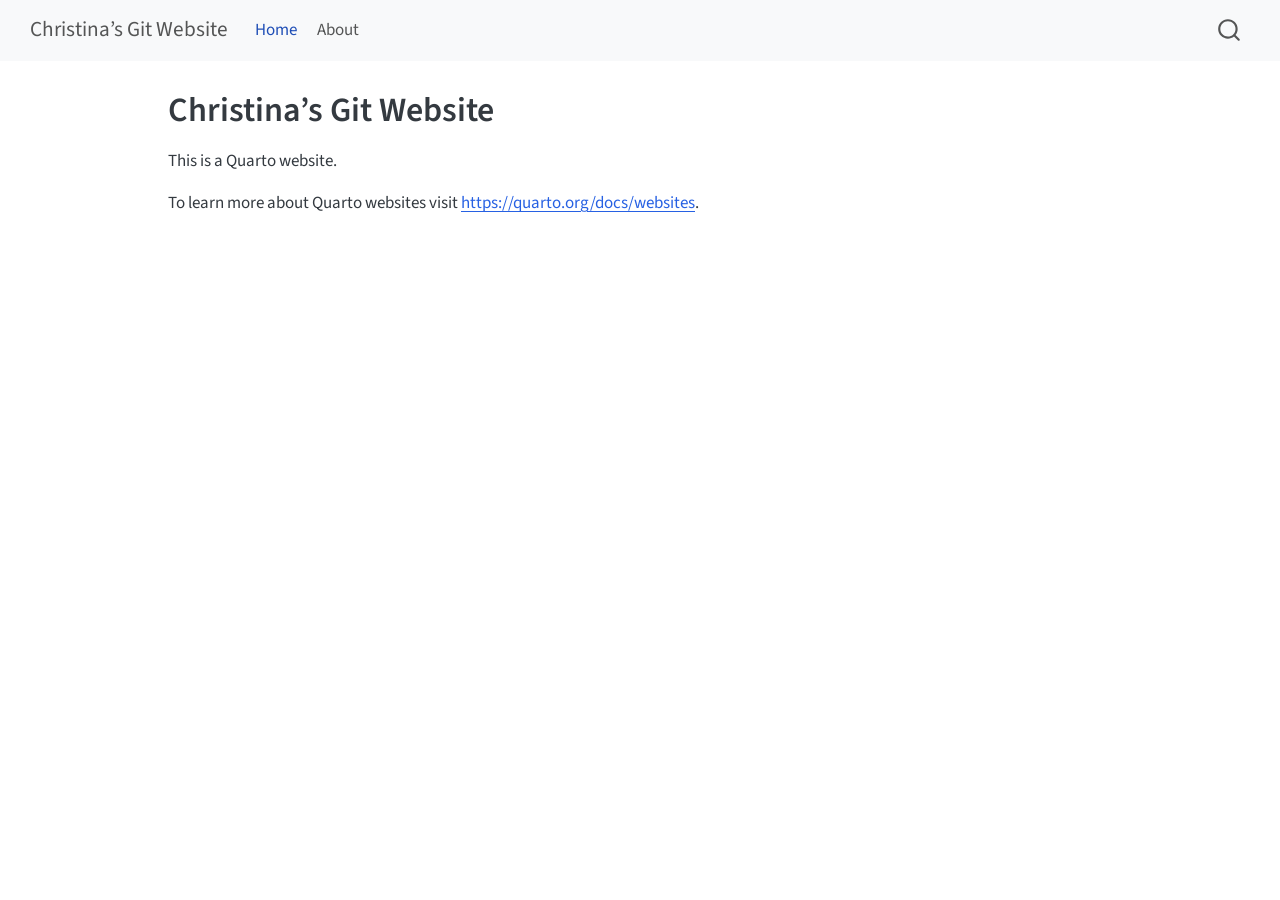
==== docs/index.html @ 49236083 "Create website" ====
<!DOCTYPE html>
<html xmlns="http://www.w3.org/1999/xhtml" lang="en" xml:lang="en"><head>

<meta charset="utf-8">
<meta name="generator" content="quarto-1.7.33">

<meta name="viewport" content="width=device-width, initial-scale=1.0, user-scalable=yes">


<title>Christina’s Git Website</title>
<style>
code{white-space: pre-wrap;}
span.smallcaps{font-variant: small-caps;}
div.columns{display: flex; gap: min(4vw, 1.5em);}
div.column{flex: auto; overflow-x: auto;}
div.hanging-indent{margin-left: 1.5em; text-indent: -1.5em;}
ul.task-list{list-style: none;}
ul.task-list li input[type="checkbox"] {
  width: 0.8em;
  margin: 0 0.8em 0.2em -1em; /* quarto-specific, see https://github.com/quarto-dev/quarto-cli/issues/4556 */ 
  vertical-align: middle;
}
</style>


<script src="site_libs/quarto-nav/quarto-nav.js"></script>
<script src="site_libs/quarto-nav/headroom.min.js"></script>
<script src="site_libs/clipboard/clipboard.min.js"></script>
<script src="site_libs/quarto-search/autocomplete.umd.js"></script>
<script src="site_libs/quarto-search/fuse.min.js"></script>
<script src="site_libs/quarto-search/quarto-search.js"></script>
<meta name="quarto:offset" content="./">
<script src="site_libs/quarto-html/quarto.js" type="module"></script>
<script src="site_libs/quarto-html/tabsets/tabsets.js" type="module"></script>
<script src="site_libs/quarto-html/popper.min.js"></script>
<script src="site_libs/quarto-html/tippy.umd.min.js"></script>
<script src="site_libs/quarto-html/anchor.min.js"></script>
<link href="site_libs/quarto-html/tippy.css" rel="stylesheet">
<link href="site_libs/quarto-html/quarto-syntax-highlighting-ea385d0e468b0dd5ea5bf0780b1290d9.css" rel="stylesheet" id="quarto-text-highlighting-styles">
<script src="site_libs/bootstrap/bootstrap.min.js"></script>
<link href="site_libs/bootstrap/bootstrap-icons.css" rel="stylesheet">
<link href="site_libs/bootstrap/bootstrap-c1fac2584b48ed01fb6e278e36375074.min.css" rel="stylesheet" append-hash="true" id="quarto-bootstrap" data-mode="light">
<script id="quarto-search-options" type="application/json">{
  "location": "navbar",
  "copy-button": false,
  "collapse-after": 3,
  "panel-placement": "end",
  "type": "overlay",
  "limit": 50,
  "keyboard-shortcut": [
    "f",
    "/",
    "s"
  ],
  "show-item-context": false,
  "language": {
    "search-no-results-text": "No results",
    "search-matching-documents-text": "matching documents",
    "search-copy-link-title": "Copy link to search",
    "search-hide-matches-text": "Hide additional matches",
    "search-more-match-text": "more match in this document",
    "search-more-matches-text": "more matches in this document",
    "search-clear-button-title": "Clear",
    "search-text-placeholder": "",
    "search-detached-cancel-button-title": "Cancel",
    "search-submit-button-title": "Submit",
    "search-label": "Search"
  }
}</script>


<link rel="stylesheet" href="styles.css">
</head>

<body class="nav-fixed quarto-light">

<div id="quarto-search-results"></div>
  <header id="quarto-header" class="headroom fixed-top">
    <nav class="navbar navbar-expand-lg " data-bs-theme="dark">
      <div class="navbar-container container-fluid">
      <div class="navbar-brand-container mx-auto">
    <a class="navbar-brand" href="./index.html">
    <span class="navbar-title">Christina’s Git Website</span>
    </a>
  </div>
            <div id="quarto-search" class="" title="Search"></div>
          <button class="navbar-toggler" type="button" data-bs-toggle="collapse" data-bs-target="#navbarCollapse" aria-controls="navbarCollapse" role="menu" aria-expanded="false" aria-label="Toggle navigation" onclick="if (window.quartoToggleHeadroom) { window.quartoToggleHeadroom(); }">
  <span class="navbar-toggler-icon"></span>
</button>
          <div class="collapse navbar-collapse" id="navbarCollapse">
            <ul class="navbar-nav navbar-nav-scroll me-auto">
  <li class="nav-item">
    <a class="nav-link active" href="./index.html" aria-current="page"> 
<span class="menu-text">Home</span></a>
  </li>  
  <li class="nav-item">
    <a class="nav-link" href="./about.html"> 
<span class="menu-text">About</span></a>
  </li>  
</ul>
          </div> <!-- /navcollapse -->
            <div class="quarto-navbar-tools">
</div>
      </div> <!-- /container-fluid -->
    </nav>
</header>
<!-- content -->
<div id="quarto-content" class="quarto-container page-columns page-rows-contents page-layout-article page-navbar">
<!-- sidebar -->
<!-- margin-sidebar -->
    <div id="quarto-margin-sidebar" class="sidebar margin-sidebar zindex-bottom">
        
    </div>
<!-- main -->
<main class="content" id="quarto-document-content">

<header id="title-block-header" class="quarto-title-block default">
<div class="quarto-title">
<h1 class="title">Christina’s Git Website</h1>
</div>



<div class="quarto-title-meta">

    
  
    
  </div>
  


</header>


<p>This is a Quarto website.</p>
<p>To learn more about Quarto websites visit <a href="https://quarto.org/docs/websites" class="uri">https://quarto.org/docs/websites</a>.</p>



</main> <!-- /main -->
<script id="quarto-html-after-body" type="application/javascript">
  window.document.addEventListener("DOMContentLoaded", function (event) {
    const icon = "";
    const anchorJS = new window.AnchorJS();
    anchorJS.options = {
      placement: 'right',
      icon: icon
    };
    anchorJS.add('.anchored');
    const isCodeAnnotation = (el) => {
      for (const clz of el.classList) {
        if (clz.startsWith('code-annotation-')) {                     
          return true;
        }
      }
      return false;
    }
    const onCopySuccess = function(e) {
      // button target
      const button = e.trigger;
      // don't keep focus
      button.blur();
      // flash "checked"
      button.classList.add('code-copy-button-checked');
      var currentTitle = button.getAttribute("title");
      button.setAttribute("title", "Copied!");
      let tooltip;
      if (window.bootstrap) {
        button.setAttribute("data-bs-toggle", "tooltip");
        button.setAttribute("data-bs-placement", "left");
        button.setAttribute("data-bs-title", "Copied!");
        tooltip = new bootstrap.Tooltip(button, 
          { trigger: "manual", 
            customClass: "code-copy-button-tooltip",
            offset: [0, -8]});
        tooltip.show();    
      }
      setTimeout(function() {
        if (tooltip) {
          tooltip.hide();
          button.removeAttribute("data-bs-title");
          button.removeAttribute("data-bs-toggle");
          button.removeAttribute("data-bs-placement");
        }
        button.setAttribute("title", currentTitle);
        button.classList.remove('code-copy-button-checked');
      }, 1000);
      // clear code selection
      e.clearSelection();
    }
    const getTextToCopy = function(trigger) {
        const codeEl = trigger.previousElementSibling.cloneNode(true);
        for (const childEl of codeEl.children) {
          if (isCodeAnnotation(childEl)) {
            childEl.remove();
          }
        }
        return codeEl.innerText;
    }
    const clipboard = new window.ClipboardJS('.code-copy-button:not([data-in-quarto-modal])', {
      text: getTextToCopy
    });
    clipboard.on('success', onCopySuccess);
    if (window.document.getElementById('quarto-embedded-source-code-modal')) {
      const clipboardModal = new window.ClipboardJS('.code-copy-button[data-in-quarto-modal]', {
        text: getTextToCopy,
        container: window.document.getElementById('quarto-embedded-source-code-modal')
      });
      clipboardModal.on('success', onCopySuccess);
    }
      var localhostRegex = new RegExp(/^(?:http|https):\/\/localhost\:?[0-9]*\//);
      var mailtoRegex = new RegExp(/^mailto:/);
        var filterRegex = new RegExp('/' + window.location.host + '/');
      var isInternal = (href) => {
          return filterRegex.test(href) || localhostRegex.test(href) || mailtoRegex.test(href);
      }
      // Inspect non-navigation links and adorn them if external
     var links = window.document.querySelectorAll('a[href]:not(.nav-link):not(.navbar-brand):not(.toc-action):not(.sidebar-link):not(.sidebar-item-toggle):not(.pagination-link):not(.no-external):not([aria-hidden]):not(.dropdown-item):not(.quarto-navigation-tool):not(.about-link)');
      for (var i=0; i<links.length; i++) {
        const link = links[i];
        if (!isInternal(link.href)) {
          // undo the damage that might have been done by quarto-nav.js in the case of
          // links that we want to consider external
          if (link.dataset.originalHref !== undefined) {
            link.href = link.dataset.originalHref;
          }
        }
      }
    function tippyHover(el, contentFn, onTriggerFn, onUntriggerFn) {
      const config = {
        allowHTML: true,
        maxWidth: 500,
        delay: 100,
        arrow: false,
        appendTo: function(el) {
            return el.parentElement;
        },
        interactive: true,
        interactiveBorder: 10,
        theme: 'quarto',
        placement: 'bottom-start',
      };
      if (contentFn) {
        config.content = contentFn;
      }
      if (onTriggerFn) {
        config.onTrigger = onTriggerFn;
      }
      if (onUntriggerFn) {
        config.onUntrigger = onUntriggerFn;
      }
      window.tippy(el, config); 
    }
    const noterefs = window.document.querySelectorAll('a[role="doc-noteref"]');
    for (var i=0; i<noterefs.length; i++) {
      const ref = noterefs[i];
      tippyHover(ref, function() {
        // use id or data attribute instead here
        let href = ref.getAttribute('data-footnote-href') || ref.getAttribute('href');
        try { href = new URL(href).hash; } catch {}
        const id = href.replace(/^#\/?/, "");
        const note = window.document.getElementById(id);
        if (note) {
          return note.innerHTML;
        } else {
          return "";
        }
      });
    }
    const xrefs = window.document.querySelectorAll('a.quarto-xref');
    const processXRef = (id, note) => {
      // Strip column container classes
      const stripColumnClz = (el) => {
        el.classList.remove("page-full", "page-columns");
        if (el.children) {
          for (const child of el.children) {
            stripColumnClz(child);
          }
        }
      }
      stripColumnClz(note)
      if (id === null || id.startsWith('sec-')) {
        // Special case sections, only their first couple elements
        const container = document.createElement("div");
        if (note.children && note.children.length > 2) {
          container.appendChild(note.children[0].cloneNode(true));
          for (let i = 1; i < note.children.length; i++) {
            const child = note.children[i];
            if (child.tagName === "P" && child.innerText === "") {
              continue;
            } else {
              container.appendChild(child.cloneNode(true));
              break;
            }
          }
          if (window.Quarto?.typesetMath) {
            window.Quarto.typesetMath(container);
          }
          return container.innerHTML
        } else {
          if (window.Quarto?.typesetMath) {
            window.Quarto.typesetMath(note);
          }
          return note.innerHTML;
        }
      } else {
        // Remove any anchor links if they are present
        const anchorLink = note.querySelector('a.anchorjs-link');
        if (anchorLink) {
          anchorLink.remove();
        }
        if (window.Quarto?.typesetMath) {
          window.Quarto.typesetMath(note);
        }
        if (note.classList.contains("callout")) {
          return note.outerHTML;
        } else {
          return note.innerHTML;
        }
      }
    }
    for (var i=0; i<xrefs.length; i++) {
      const xref = xrefs[i];
      tippyHover(xref, undefined, function(instance) {
        instance.disable();
        let url = xref.getAttribute('href');
        let hash = undefined; 
        if (url.startsWith('#')) {
          hash = url;
        } else {
          try { hash = new URL(url).hash; } catch {}
        }
        if (hash) {
          const id = hash.replace(/^#\/?/, "");
          const note = window.document.getElementById(id);
          if (note !== null) {
            try {
              const html = processXRef(id, note.cloneNode(true));
              instance.setContent(html);
            } finally {
              instance.enable();
              instance.show();
            }
          } else {
            // See if we can fetch this
            fetch(url.split('#')[0])
            .then(res => res.text())
            .then(html => {
              const parser = new DOMParser();
              const htmlDoc = parser.parseFromString(html, "text/html");
              const note = htmlDoc.getElementById(id);
              if (note !== null) {
                const html = processXRef(id, note);
                instance.setContent(html);
              } 
            }).finally(() => {
              instance.enable();
              instance.show();
            });
          }
        } else {
          // See if we can fetch a full url (with no hash to target)
          // This is a special case and we should probably do some content thinning / targeting
          fetch(url)
          .then(res => res.text())
          .then(html => {
            const parser = new DOMParser();
            const htmlDoc = parser.parseFromString(html, "text/html");
            const note = htmlDoc.querySelector('main.content');
            if (note !== null) {
              // This should only happen for chapter cross references
              // (since there is no id in the URL)
              // remove the first header
              if (note.children.length > 0 && note.children[0].tagName === "HEADER") {
                note.children[0].remove();
              }
              const html = processXRef(null, note);
              instance.setContent(html);
            } 
          }).finally(() => {
            instance.enable();
            instance.show();
          });
        }
      }, function(instance) {
      });
    }
        let selectedAnnoteEl;
        const selectorForAnnotation = ( cell, annotation) => {
          let cellAttr = 'data-code-cell="' + cell + '"';
          let lineAttr = 'data-code-annotation="' +  annotation + '"';
          const selector = 'span[' + cellAttr + '][' + lineAttr + ']';
          return selector;
        }
        const selectCodeLines = (annoteEl) => {
          const doc = window.document;
          const targetCell = annoteEl.getAttribute("data-target-cell");
          const targetAnnotation = annoteEl.getAttribute("data-target-annotation");
          const annoteSpan = window.document.querySelector(selectorForAnnotation(targetCell, targetAnnotation));
          const lines = annoteSpan.getAttribute("data-code-lines").split(",");
          const lineIds = lines.map((line) => {
            return targetCell + "-" + line;
          })
          let top = null;
          let height = null;
          let parent = null;
          if (lineIds.length > 0) {
              //compute the position of the single el (top and bottom and make a div)
              const el = window.document.getElementById(lineIds[0]);
              top = el.offsetTop;
              height = el.offsetHeight;
              parent = el.parentElement.parentElement;
            if (lineIds.length > 1) {
              const lastEl = window.document.getElementById(lineIds[lineIds.length - 1]);
              const bottom = lastEl.offsetTop + lastEl.offsetHeight;
              height = bottom - top;
            }
            if (top !== null && height !== null && parent !== null) {
              // cook up a div (if necessary) and position it 
              let div = window.document.getElementById("code-annotation-line-highlight");
              if (div === null) {
                div = window.document.createElement("div");
                div.setAttribute("id", "code-annotation-line-highlight");
                div.style.position = 'absolute';
                parent.appendChild(div);
              }
              div.style.top = top - 2 + "px";
              div.style.height = height + 4 + "px";
              div.style.left = 0;
              let gutterDiv = window.document.getElementById("code-annotation-line-highlight-gutter");
              if (gutterDiv === null) {
                gutterDiv = window.document.createElement("div");
                gutterDiv.setAttribute("id", "code-annotation-line-highlight-gutter");
                gutterDiv.style.position = 'absolute';
                const codeCell = window.document.getElementById(targetCell);
                const gutter = codeCell.querySelector('.code-annotation-gutter');
                gutter.appendChild(gutterDiv);
              }
              gutterDiv.style.top = top - 2 + "px";
              gutterDiv.style.height = height + 4 + "px";
            }
            selectedAnnoteEl = annoteEl;
          }
        };
        const unselectCodeLines = () => {
          const elementsIds = ["code-annotation-line-highlight", "code-annotation-line-highlight-gutter"];
          elementsIds.forEach((elId) => {
            const div = window.document.getElementById(elId);
            if (div) {
              div.remove();
            }
          });
          selectedAnnoteEl = undefined;
        };
          // Handle positioning of the toggle
      window.addEventListener(
        "resize",
        throttle(() => {
          elRect = undefined;
          if (selectedAnnoteEl) {
            selectCodeLines(selectedAnnoteEl);
          }
        }, 10)
      );
      function throttle(fn, ms) {
      let throttle = false;
      let timer;
        return (...args) => {
          if(!throttle) { // first call gets through
              fn.apply(this, args);
              throttle = true;
          } else { // all the others get throttled
              if(timer) clearTimeout(timer); // cancel #2
              timer = setTimeout(() => {
                fn.apply(this, args);
                timer = throttle = false;
              }, ms);
          }
        };
      }
        // Attach click handler to the DT
        const annoteDls = window.document.querySelectorAll('dt[data-target-cell]');
        for (const annoteDlNode of annoteDls) {
          annoteDlNode.addEventListener('click', (event) => {
            const clickedEl = event.target;
            if (clickedEl !== selectedAnnoteEl) {
              unselectCodeLines();
              const activeEl = window.document.querySelector('dt[data-target-cell].code-annotation-active');
              if (activeEl) {
                activeEl.classList.remove('code-annotation-active');
              }
              selectCodeLines(clickedEl);
              clickedEl.classList.add('code-annotation-active');
            } else {
              // Unselect the line
              unselectCodeLines();
              clickedEl.classList.remove('code-annotation-active');
            }
          });
        }
    const findCites = (el) => {
      const parentEl = el.parentElement;
      if (parentEl) {
        const cites = parentEl.dataset.cites;
        if (cites) {
          return {
            el,
            cites: cites.split(' ')
          };
        } else {
          return findCites(el.parentElement)
        }
      } else {
        return undefined;
      }
    };
    var bibliorefs = window.document.querySelectorAll('a[role="doc-biblioref"]');
    for (var i=0; i<bibliorefs.length; i++) {
      const ref = bibliorefs[i];
      const citeInfo = findCites(ref);
      if (citeInfo) {
        tippyHover(citeInfo.el, function() {
          var popup = window.document.createElement('div');
          citeInfo.cites.forEach(function(cite) {
            var citeDiv = window.document.createElement('div');
            citeDiv.classList.add('hanging-indent');
            citeDiv.classList.add('csl-entry');
            var biblioDiv = window.document.getElementById('ref-' + cite);
            if (biblioDiv) {
              citeDiv.innerHTML = biblioDiv.innerHTML;
            }
            popup.appendChild(citeDiv);
          });
          return popup.innerHTML;
        });
      }
    }
  });
  </script>
</div> <!-- /content -->




</body></html>
---- docs/site_libs/quarto-html/tippy.css ----
.tippy-box[data-animation=fade][data-state=hidden]{opacity:0}[data-tippy-root]{max-width:calc(100vw - 10px)}.tippy-box{position:relative;background-color:#333;color:#fff;border-radius:4px;font-size:14px;line-height:1.4;white-space:normal;outline:0;transition-property:transform,visibility,opacity}.tippy-box[data-placement^=top]>.tippy-arrow{bottom:0}.tippy-box[data-placement^=top]>.tippy-arrow:before{bottom:-7px;left:0;border-width:8px 8px 0;border-top-color:initial;transform-origin:center top}.tippy-box[data-placement^=bottom]>.tippy-arrow{top:0}.tippy-box[data-placement^=bottom]>.tippy-arrow:before{top:-7px;left:0;border-width:0 8px 8px;border-bottom-color:initial;transform-origin:center bottom}.tippy-box[data-placement^=left]>.tippy-arrow{right:0}.tippy-box[data-placement^=left]>.tippy-arrow:before{border-width:8px 0 8px 8px;border-left-color:initial;right:-7px;transform-origin:center left}.tippy-box[data-placement^=right]>.tippy-arrow{left:0}.tippy-box[data-placement^=right]>.tippy-arrow:before{left:-7px;border-width:8px 8px 8px 0;border-right-color:initial;transform-origin:center right}.tippy-box[data-inertia][data-state=visible]{transition-timing-function:cubic-bezier(.54,1.5,.38,1.11)}.tippy-arrow{width:16px;height:16px;color:#333}.tippy-arrow:before{content:"";position:absolute;border-color:transparent;border-style:solid}.tippy-content{position:relative;padding:5px 9px;z-index:1}
---- docs/site_libs/quarto-html/quarto-syntax-highlighting-ea385d0e468b0dd5ea5bf0780b1290d9.css ----
/* quarto syntax highlight colors */
:root {
  --quarto-hl-ot-color: #003B4F;
  --quarto-hl-at-color: #657422;
  --quarto-hl-ss-color: #20794D;
  --quarto-hl-an-color: #5E5E5E;
  --quarto-hl-fu-color: #4758AB;
  --quarto-hl-st-color: #20794D;
  --quarto-hl-cf-color: #003B4F;
  --quarto-hl-op-color: #5E5E5E;
  --quarto-hl-er-color: #AD0000;
  --quarto-hl-bn-color: #AD0000;
  --quarto-hl-al-color: #AD0000;
  --quarto-hl-va-color: #111111;
  --quarto-hl-bu-color: inherit;
  --quarto-hl-ex-color: inherit;
  --quarto-hl-pp-color: #AD0000;
  --quarto-hl-in-color: #5E5E5E;
  --quarto-hl-vs-color: #20794D;
  --quarto-hl-wa-color: #5E5E5E;
  --quarto-hl-do-color: #5E5E5E;
  --quarto-hl-im-color: #00769E;
  --quarto-hl-ch-color: #20794D;
  --quarto-hl-dt-color: #AD0000;
  --quarto-hl-fl-color: #AD0000;
  --quarto-hl-co-color: #5E5E5E;
  --quarto-hl-cv-color: #5E5E5E;
  --quarto-hl-cn-color: #8f5902;
  --quarto-hl-sc-color: #5E5E5E;
  --quarto-hl-dv-color: #AD0000;
  --quarto-hl-kw-color: #003B4F;
}

/* other quarto variables */
:root {
  --quarto-font-monospace: SFMono-Regular, Menlo, Monaco, Consolas, "Liberation Mono", "Courier New", monospace;
}

/* syntax highlight based on Pandoc's rules */
pre > code.sourceCode > span {
  color: #003B4F;
}

code.sourceCode > span {
  color: #003B4F;
}

div.sourceCode,
div.sourceCode pre.sourceCode {
  color: #003B4F;
}

/* Normal */
code span {
  color: #003B4F;
}

/* Alert */
code span.al {
  color: #AD0000;
  font-style: inherit;
}

/* Annotation */
code span.an {
  color: #5E5E5E;
  font-style: inherit;
}

/* Attribute */
code span.at {
  color: #657422;
  font-style: inherit;
}

/* BaseN */
code span.bn {
  color: #AD0000;
  font-style: inherit;
}

/* BuiltIn */
code span.bu {
  font-style: inherit;
}

/* ControlFlow */
code span.cf {
  color: #003B4F;
  font-weight: bold;
  font-style: inherit;
}

/* Char */
code span.ch {
  color: #20794D;
  font-style: inherit;
}

/* Constant */
code span.cn {
  color: #8f5902;
  font-style: inherit;
}

/* Comment */
code span.co {
  color: #5E5E5E;
  font-style: inherit;
}

/* CommentVar */
code span.cv {
  color: #5E5E5E;
  font-style: italic;
}

/* Documentation */
code span.do {
  color: #5E5E5E;
  font-style: italic;
}

/* DataType */
code span.dt {
  color: #AD0000;
  font-style: inherit;
}

/* DecVal */
code span.dv {
  color: #AD0000;
  font-style: inherit;
}

/* Error */
code span.er {
  color: #AD0000;
  font-style: inherit;
}

/* Extension */
code span.ex {
  font-style: inherit;
}

/* Float */
code span.fl {
  color: #AD0000;
  font-style: inherit;
}

/* Function */
code span.fu {
  color: #4758AB;
  font-style: inherit;
}

/* Import */
code span.im {
  color: #00769E;
  font-style: inherit;
}

/* Information */
code span.in {
  color: #5E5E5E;
  font-style: inherit;
}

/* Keyword */
code span.kw {
  color: #003B4F;
  font-weight: bold;
  font-style: inherit;
}

/* Operator */
code span.op {
  color: #5E5E5E;
  font-style: inherit;
}

/* Other */
code span.ot {
  color: #003B4F;
  font-style: inherit;
}

/* Preprocessor */
code span.pp {
  color: #AD0000;
  font-style: inherit;
}

/* SpecialChar */
code span.sc {
  color: #5E5E5E;
  font-style: inherit;
}

/* SpecialString */
code span.ss {
  color: #20794D;
  font-style: inherit;
}

/* String */
code span.st {
  color: #20794D;
  font-style: inherit;
}

/* Variable */
code span.va {
  color: #111111;
  font-style: inherit;
}

/* VerbatimString */
code span.vs {
  color: #20794D;
  font-style: inherit;
}

/* Warning */
code span.wa {
  color: #5E5E5E;
  font-style: italic;
}

.prevent-inlining {
  content: "</";
}

/*# sourceMappingURL=538754cbb4183396a2435bcb80637e05.css.map */
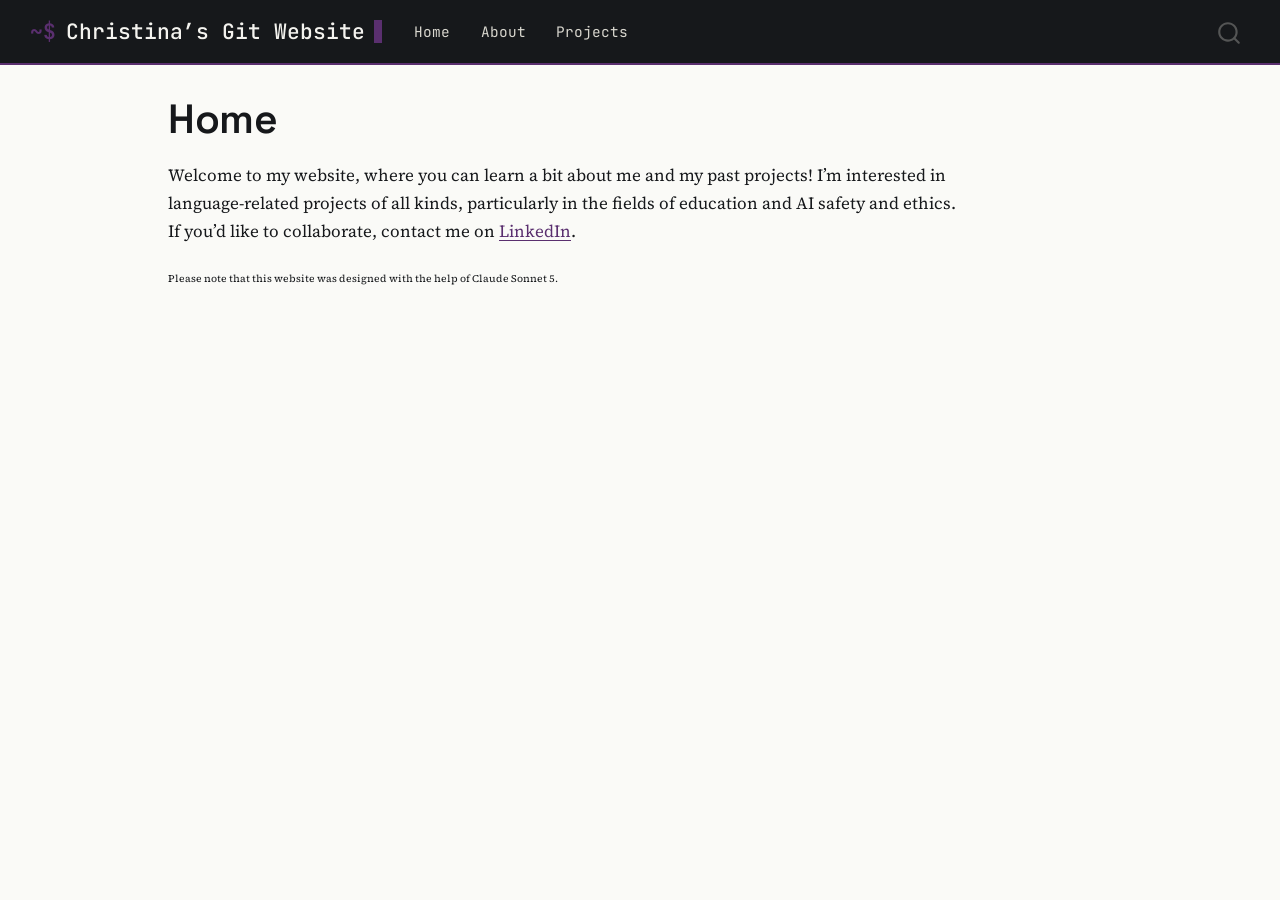
==== commit 99ae4257: "Updated Home page" ====
--- a/docs/index.html
+++ b/docs/index.html
@@ -7,7 +7,7 @@
 <meta name="viewport" content="width=device-width, initial-scale=1.0, user-scalable=yes">
 
 
-<title>Christina’s Git Website</title>
+<title>Home – Christina’s Git Website</title>
 <style>
 code{white-space: pre-wrap;}
 span.smallcaps{font-variant: small-caps;}
@@ -97,6 +97,10 @@
     <a class="nav-link" href="./about.html"> 
 <span class="menu-text">About</span></a>
   </li>  
+  <li class="nav-item">
+    <a class="nav-link" href="./projects.html"> 
+<span class="menu-text">Projects</span></a>
+  </li>  
 </ul>
           </div> <!-- /navcollapse -->
             <div class="quarto-navbar-tools">
@@ -116,7 +120,7 @@
 
 <header id="title-block-header" class="quarto-title-block default">
 <div class="quarto-title">
-<h1 class="title">Christina’s Git Website</h1>
+<h1 class="title">Home</h1>
 </div>
 
 
@@ -133,8 +137,8 @@
 </header>
 
 
-<p>This is a Quarto website.</p>
-<p>To learn more about Quarto websites visit <a href="https://quarto.org/docs/websites" class="uri">https://quarto.org/docs/websites</a>.</p>
+<p>Welcome to my website, where you can learn a bit about me and my past projects! I’m interested in language-related projects of all kinds, particularly in the fields of education and AI safety and ethics. If you’d like to collaborate, contact me on <a href="linkedin.com/in/christinamccallum/">LinkedIn</a>.</p>
+<p><span style="font-size: 0.6rem;"> Please note that this website was designed with the help of Claude Sonnet 5. </span></p>
 
 
 
--- a/docs/styles.css
+++ b/docs/styles.css
@@ -0,0 +1,206 @@
+/* css styles */
+/* ============================================
+   Fonts
+   ============================================ */
+@import url('https://fonts.googleapis.com/css2?family=Space+Grotesk:wght@500;600;700&family=Source+Serif+4:opsz,wght@8..60,400;8..60,600&family=JetBrains+Mono:wght@400;500&display=swap');
+
+:root {
+  --bg: #FAFAF7;
+  --ink: #16181B;
+  --ink-soft: #645b69;
+  --accent: #5a2f6f;
+  --accent-soft: #eae4ef;
+  --rule: #E3E1DB;
+
+  --font-display: "Space Grotesk", sans-serif;
+  --font-body: "Source Serif 4", Georgia, serif;
+  --font-mono: "JetBrains Mono", ui-monospace, monospace;
+}
+
+/* ============================================
+   Base
+   ============================================ */
+body {
+  font-family: var(--font-body);
+  color: var(--ink);
+  background-color: var(--bg);
+  line-height: 1.65;
+}
+
+h1, h2, h3, h4 {
+  font-family: var(--font-display);
+  color: var(--ink);
+  font-weight: 600;
+  letter-spacing: -0.01em;
+}
+
+h1 { font-size: 2.4rem; }
+h2 {
+  font-size: 1.5rem;
+  margin-top: 3rem;
+  padding-bottom: 0.4rem;
+  border-bottom: 1px solid var(--rule);
+}
+
+/* "// section" style eyebrow — use on a <p class="eyebrow"> above a heading */
+.eyebrow {
+  font-family: var(--font-mono);
+  font-size: 0.78rem;
+  color: var(--accent);
+  text-transform: lowercase;
+  letter-spacing: 0.02em;
+  margin-bottom: 0.25rem;
+}
+.eyebrow::before { content: "// "; opacity: 0.6; }
+
+a {
+  color: var(--accent);
+  text-decoration-thickness: 1px;
+  text-underline-offset: 3px;
+}
+a:hover { color: var(--ink); }
+
+/* ============================================
+   Navbar — terminal-prompt styling
+   ============================================ */
+.navbar {
+  background-color: var(--ink) !important;
+  border-bottom: 2px solid var(--accent);
+}
+
+.navbar-title,
+.navbar-brand {
+  font-family: var(--font-mono) !important;
+  font-weight: 500;
+  color: #F4F3EF !important;
+  display: flex;
+  align-items: center;
+}
+
+.navbar-title::before {
+  content: "~$";
+  color: var(--accent);
+  margin-right: 0.5em;
+  font-weight: 600;
+}
+
+.navbar-title::after {
+  content: "";
+  display: inline-block;
+  width: 8px;
+  height: 1.1em;
+  margin-left: 0.4em;
+  background: var(--accent);
+  animation: blink 1.1s steps(1) infinite;
+}
+
+@keyframes blink {
+  50% { opacity: 0; }
+}
+
+@media (prefers-reduced-motion: reduce) {
+  .navbar-title::after { animation: none; }
+}
+
+.navbar-nav .nav-link {
+  font-family: var(--font-mono);
+  font-size: 0.85rem;
+  color: #D8D6CE !important;
+  padding: 0.5rem 0.9rem !important;
+  transition: color 0.15s ease;
+}
+
+.navbar-nav .nav-link:hover {
+  color: var(--accent) !important;
+}
+
+/* ============================================
+   Table of contents
+   ============================================ */
+#TOC {
+  font-family: var(--font-mono);
+  font-size: 0.82rem;
+  border-left: 1px solid var(--rule);
+  padding-left: 1rem;
+}
+
+#TOC .toc-title {
+  text-transform: lowercase;
+  color: var(--ink-soft);
+}
+
+#TOC a { color: var(--ink-soft); }
+#TOC a:hover, #TOC a.active { color: var(--accent); }
+
+/* ============================================
+   Code blocks
+   ============================================ */
+pre, code {
+  font-family: var(--font-mono);
+  font-size: 0.88rem;
+}
+
+div.sourceCode {
+  background-color: var(--ink);
+  border-radius: 6px;
+  border: 1px solid var(--rule);
+}
+
+div.sourceCode pre code { color: #e9e4ef; }
+
+/* ============================================
+   Projects grid (used on projects.qmd)
+   ============================================ */
+.project-grid {
+  display: grid;
+  grid-template-columns: repeat(auto-fill, minmax(260px, 1fr));
+  gap: 1.5rem;
+  margin-top: 2rem;
+}
+
+.project-card {
+  border: 1px solid var(--rule);
+  border-top: 3px solid var(--accent);
+  border-radius: 4px;
+  padding: 1.25rem 1.4rem;
+  background: #FFFFFF;
+  transition: transform 0.15s ease, box-shadow 0.15s ease;
+}
+
+.project-card:hover {
+  transform: translateY(-3px);
+  box-shadow: 0 8px 20px rgba(22, 24, 27, 0.08);
+}
+
+.project-card h3 {
+  font-size: 1.1rem;
+  margin-top: 0;
+  margin-bottom: 0.4rem;
+}
+
+.project-card p {
+  font-size: 0.92rem;
+  color: var(--ink-soft);
+  margin-bottom: 0.75rem;
+}
+
+.project-tags {
+  display: flex;
+  flex-wrap: wrap;
+  gap: 0.4rem;
+}
+
+.project-tags span {
+  font-family: var(--font-mono);
+  font-size: 0.72rem;
+  background: var(--accent-soft);
+  color: var(--accent);
+  padding: 0.15rem 0.5rem;
+  border-radius: 3px;
+}
+
+.project-link {
+  font-family: var(--font-mono);
+  font-size: 0.82rem;
+  font-weight: 500;
+}
